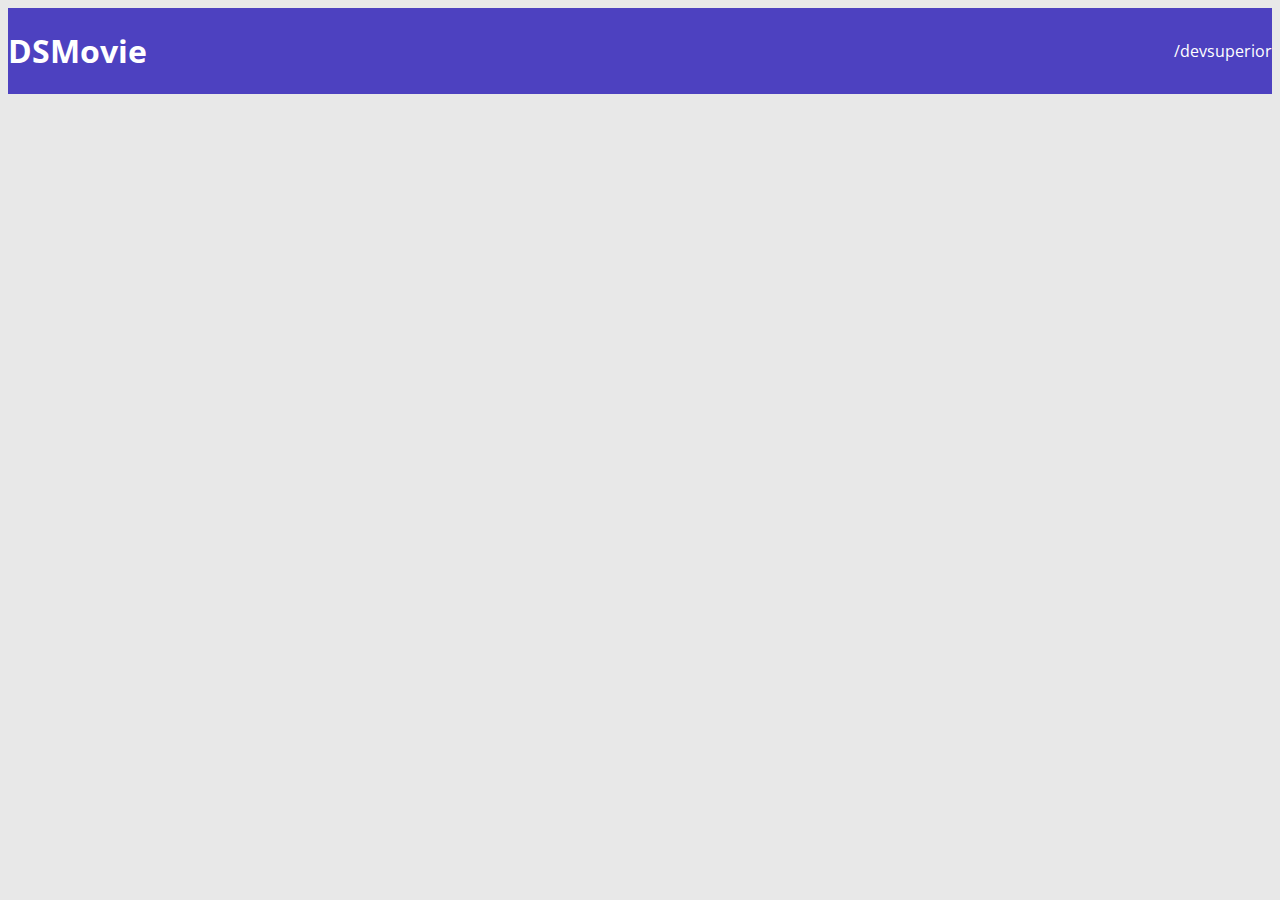
==== index.html @ db872bc8 "Barra superior parte 1" ====
<!DOCTYPE html>
<html lang="pt-br">
<head>
    <meta charset="UTF-8">
    <title>DSMovie</title>

    <link href="https://cdn.jsdelivr.net/npm/bootstrap@5.1.3/dist/css/bootstrap.min.css" rel="stylesheet" integrity="sha384-1BmE4kWBq78iYhFldvKuhfTAU6auU8tT94WrHftjDbrCEXSU1oBoqyl2QvZ6jIW3" crossorigin="anonymous">

    <link rel="stylesheet" href="css/styles.css">
</head>
<body>
    <header>
        <nav class="container">
            <h1>DSMovie</h1>
            <a href="https://github.com/Neg0023">/devsuperior</a>
        </nav>
    </header>
</body>
</html>
---- css/styles.css ----
@import url('https://fonts.googleapis.com/css2?family=Open+Sans:wght@400;700&display=swap');

* {
    box-sizing: border-box;
    font-family: 'Open Sans', sans-serif;
}

html, body{
    background: #E8E8E8;

}
header {
    background: #4D41C0;
    color: #FFFF;
    
}
nav{
    display: flex;
    align-items: center;
    justify-content: space-between;
}

a, a:hover {
    text-decoration: none;
    color: unset;
}
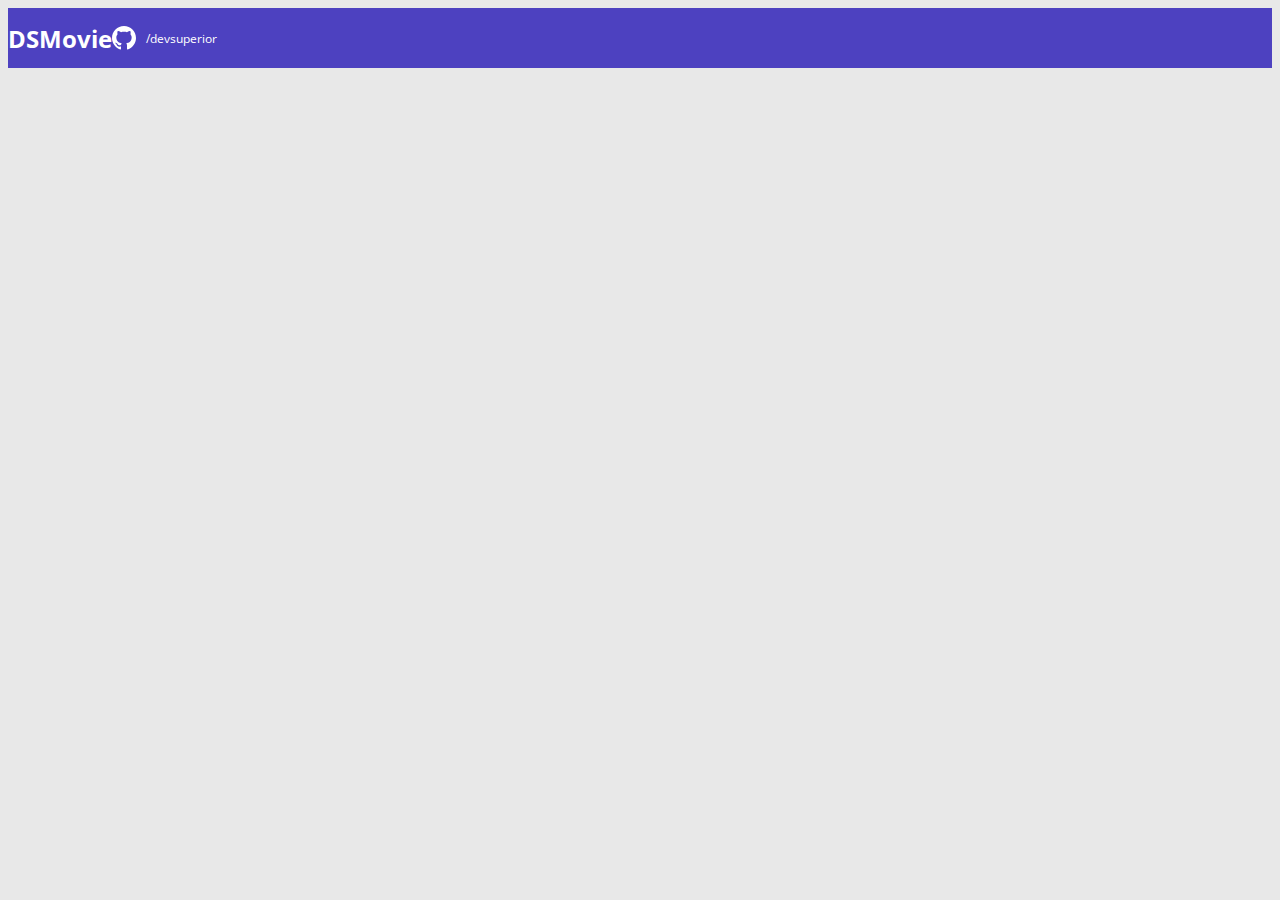
==== commit e3df198e: "Barra Superior parte 2" ====
--- a/index.html
+++ b/index.html
@@ -12,7 +12,10 @@
     <header>
         <nav class="container">
             <h1>DSMovie</h1>
-            <a href="https://github.com/Neg0023">/devsuperior</a>
+            <div class="dsmovie-contact-container">
+                <img src="img/Vector.svg" alt="Github">
+                <a href="https://github.com/Neg0023">/devsuperior</a>
+            </div>
         </nav>
     </header>
 </body>
--- a/css/styles.css
+++ b/css/styles.css
@@ -1,26 +1,58 @@
 @import url('https://fonts.googleapis.com/css2?family=Open+Sans:wght@400;700&display=swap');
+
+:root{
+    --bg-gray: #E8E8E8;
+    --color-primary: #4d41c0;
+    --white: #fff;
+}
 
 * {
     box-sizing: border-box;
     font-family: 'Open Sans', sans-serif;
 }
 
+h1, h2, h3, h4, h5, h6{
+    margin: 0;
+}
+
 html, body{
-    background: #E8E8E8;
+    background: var(--bg-gray);
 
 }
 header {
-    background: #4D41C0;
-    color: #FFFF;
-    
+    background: var(--color-primary);
+    color: var(--white);
+    height: 60px;
+    display: flex;
+    text-align: center;
 }
+
 nav{
     display: flex;
     align-items: center;
     justify-content: space-between;
 }
 
+nav h1{
+    font-size: 24px;
+    font-weight: 700;
+}
+
+nav a{
+    font-size: 12px;
+    font-weight: 400;
+}
+
 a, a:hover {
     text-decoration: none;
     color: unset;
+}
+
+.dsmovie-contact-container{
+    display: flex;
+    align-items: center;
+}
+
+.dsmovie-contact-container img{
+    margin-right: 10px;
 }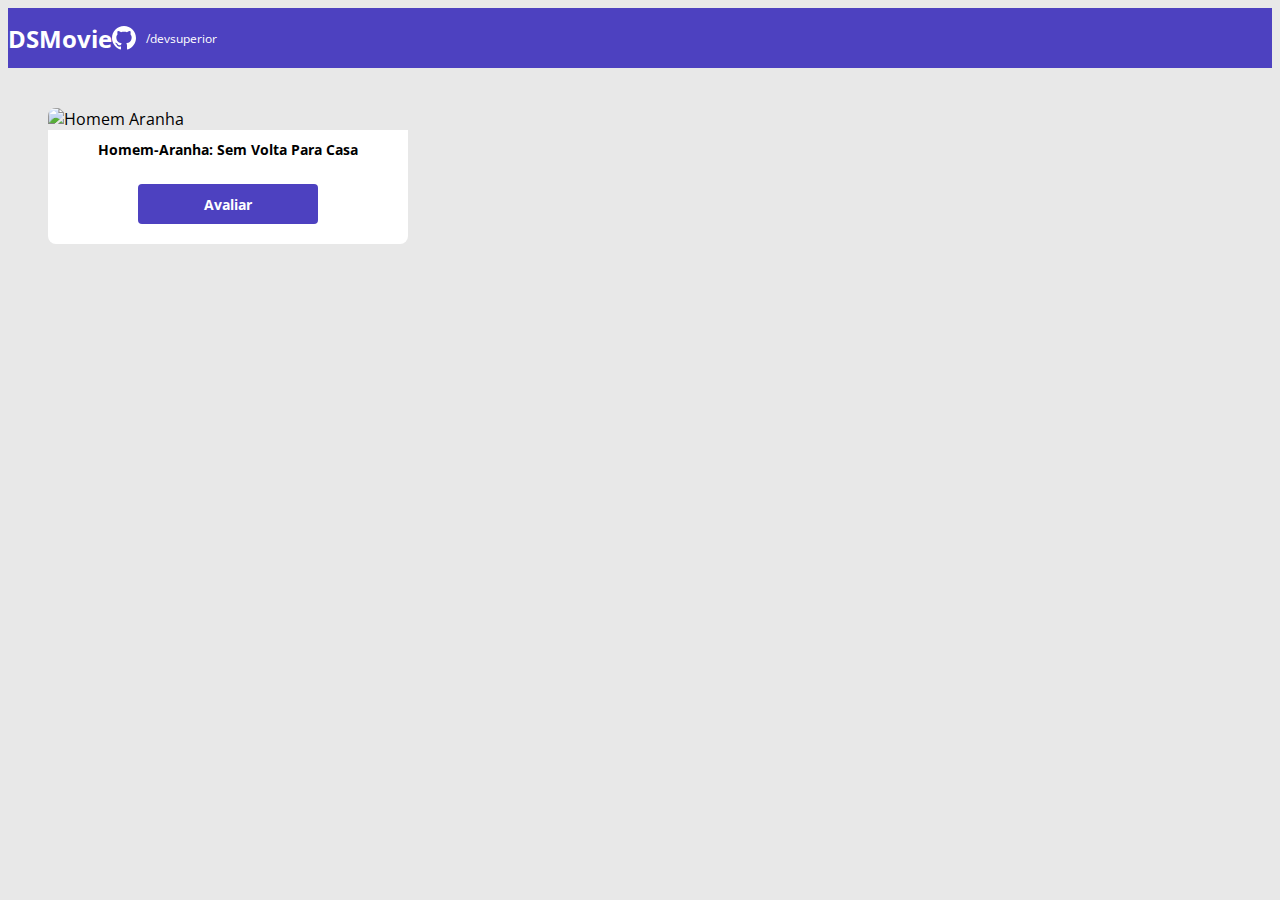
==== commit b3135406: "Card de filme" ====
--- a/index.html
+++ b/index.html
@@ -18,5 +18,17 @@
             </div>
         </nav>
     </header>
+
+    <main>
+        <section id="dsmovie-card-list" class="container">
+            <div class="dsmovie-card">
+                <img src="https://www.themoviedb.org/t/p/w220_and_h330_face/fVzXp3NwovUlLe7fvoRynCmBPNc.jpg" alt="Homem Aranha">
+                <div class="dsmovie-card-description">
+                    <h3>Homem-Aranha: Sem Volta Para Casa</h3>
+                    <a class="dsmovie-btn" href="form.html">Avaliar</a>
+                </div>
+            </div>
+        </section>
+    </main>
 </body>
 </html>--- a/css/styles.css
+++ b/css/styles.css
@@ -2,6 +2,7 @@
 
 :root{
     --bg-gray: #E8E8E8;
+    --text-gray: #4a4a4a;
     --color-primary: #4d41c0;
     --white: #fff;
 }
@@ -55,4 +56,45 @@
 
 .dsmovie-contact-container img{
     margin-right: 10px;
+}
+
+#dsmovie-card-list{
+    padding: 40px;
+}
+
+.dsmovie-card{
+    width: 360px;
+}
+
+.dsmovie-card img{
+    width: 100%;
+    border-radius: 8px 8px 0 0;
+}
+
+.dsmovie-card-description{
+    display: flex;
+    flex-direction: column;
+    align-items: center;
+    padding: 10px 0px 20px 0px;
+    background-color: var(--white);
+    border-radius: 0 0 8px 8px;
+}
+
+.dsmovie-card-description h3{
+    font-size: 14px;
+    font-weight: 700;
+    margin-bottom: 25px;
+}
+
+.dsmovie-btn, .dsmovie-btn:hover{
+    width: 180px;
+    height: 40px;
+    background-color: var(--color-primary);
+    color: var(--white);
+    font-size: 14px;
+    font-weight: 700;
+    display: flex;
+    align-items: center;
+    justify-content: center;
+    border-radius: 4px;
 }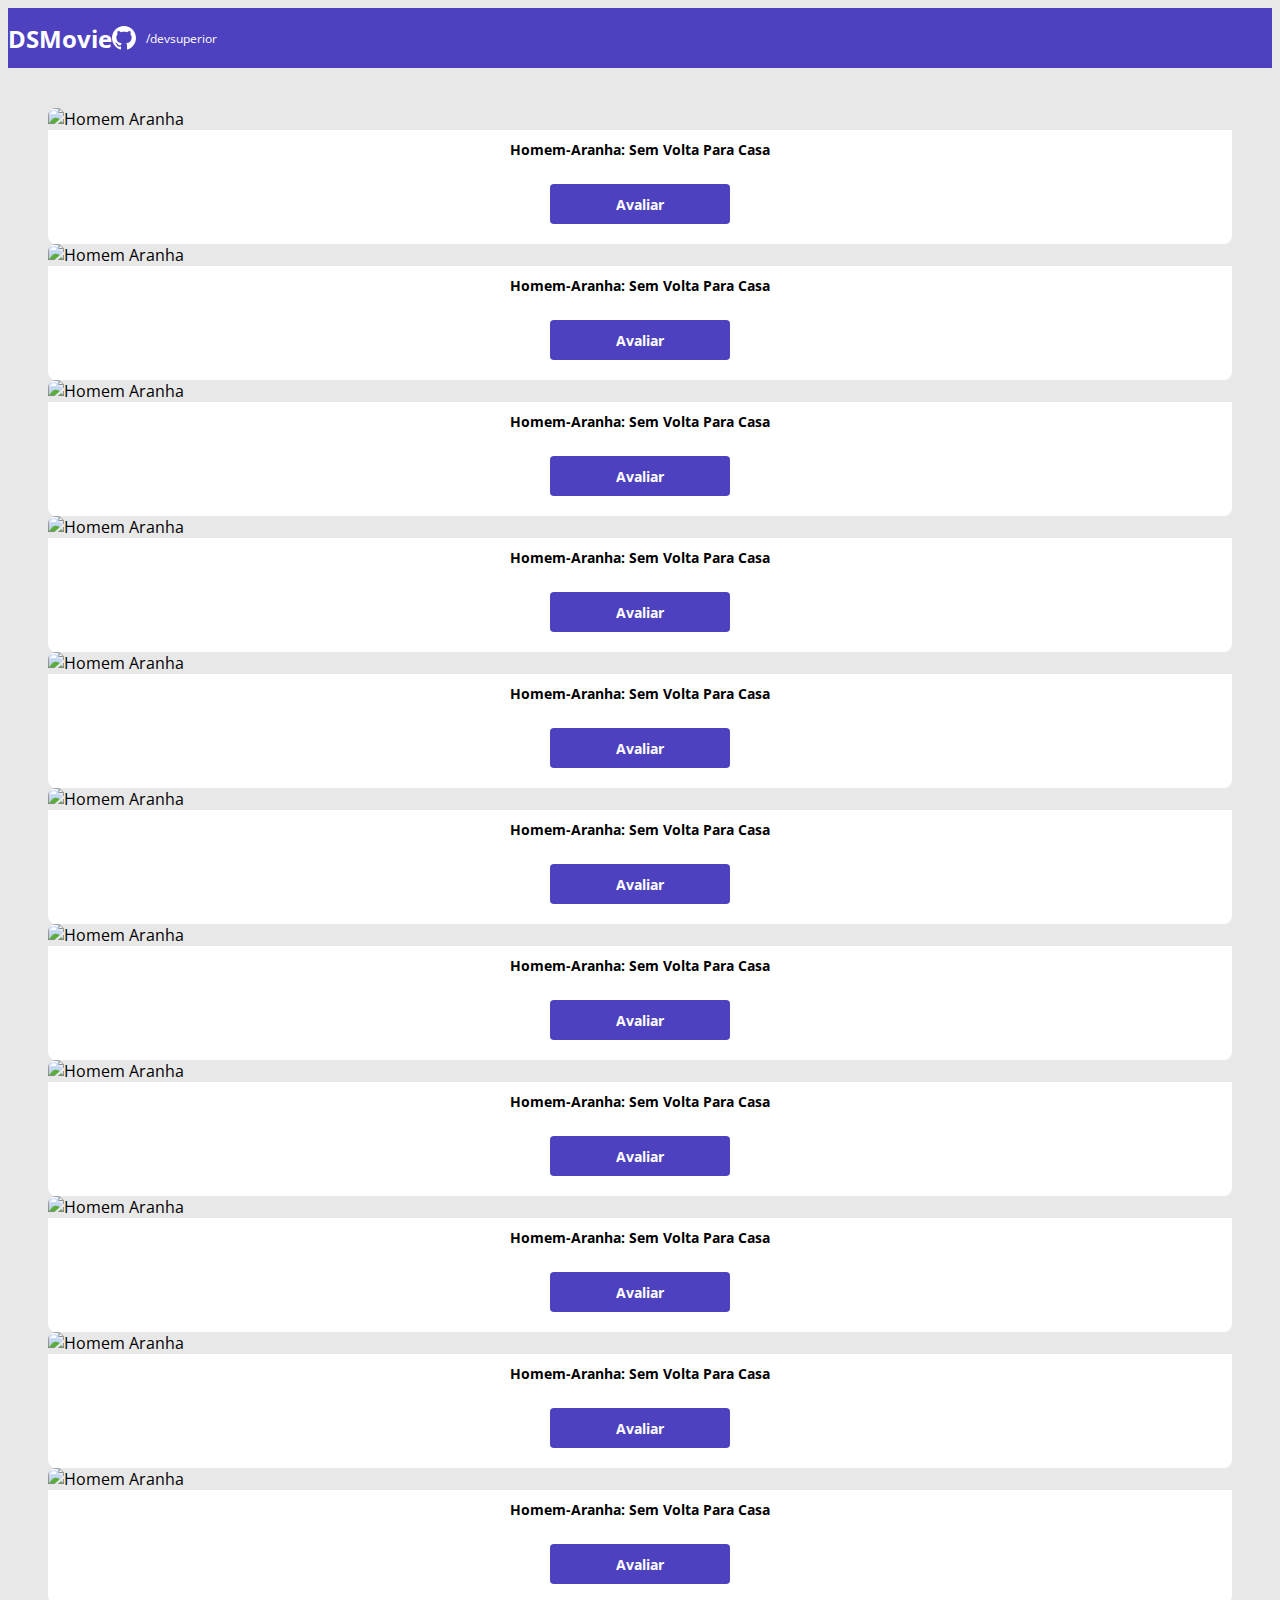
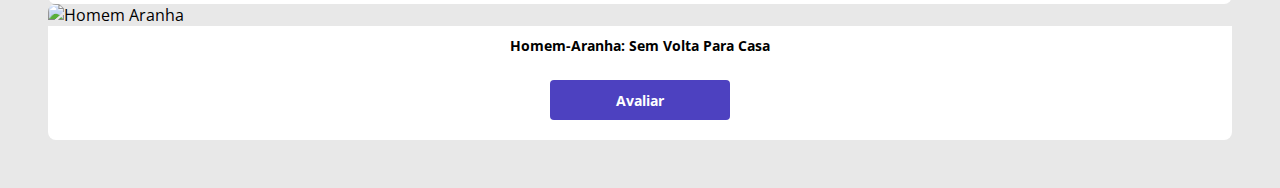
==== commit 80ff61e1: "Listagem de cards" ====
--- a/index.html
+++ b/index.html
@@ -21,13 +21,155 @@
 
     <main>
         <section id="dsmovie-card-list" class="container">
-            <div class="dsmovie-card">
-                <img src="https://www.themoviedb.org/t/p/w220_and_h330_face/fVzXp3NwovUlLe7fvoRynCmBPNc.jpg" alt="Homem Aranha">
-                <div class="dsmovie-card-description">
-                    <h3>Homem-Aranha: Sem Volta Para Casa</h3>
-                    <a class="dsmovie-btn" href="form.html">Avaliar</a>
+
+            <div class="row">
+
+                <div class="col-sm-6 col-lg-4 col-xl-3 mb-3">
+                    
+                    <div class="dsmovie-card">
+                        <img src="https://www.themoviedb.org/t/p/w220_and_h330_face/fVzXp3NwovUlLe7fvoRynCmBPNc.jpg" alt="Homem Aranha">
+                        <div class="dsmovie-card-description">
+                            <h3>Homem-Aranha: Sem Volta Para Casa</h3>
+                            <a class="dsmovie-btn" href="form.html">Avaliar</a>
+                        </div>
+                    </div>
+
                 </div>
+
+                <div class="col-sm-6 col-lg-4 col-xl-3 mb-3">
+
+                    <div class="dsmovie-card">
+                        <img src="https://www.themoviedb.org/t/p/w220_and_h330_face/fVzXp3NwovUlLe7fvoRynCmBPNc.jpg" alt="Homem Aranha">
+                        <div class="dsmovie-card-description">
+                            <h3>Homem-Aranha: Sem Volta Para Casa</h3>
+                            <a class="dsmovie-btn" href="form.html">Avaliar</a>
+                        </div>
+                    </div>
+
+                </div>
+
+                <div class="col-sm-6 col-lg-4 col-xl-3 mb-3">
+
+                    <div class="dsmovie-card">
+                        <img src="https://www.themoviedb.org/t/p/w220_and_h330_face/fVzXp3NwovUlLe7fvoRynCmBPNc.jpg" alt="Homem Aranha">
+                        <div class="dsmovie-card-description">
+                            <h3>Homem-Aranha: Sem Volta Para Casa</h3>
+                            <a class="dsmovie-btn" href="form.html">Avaliar</a>
+                        </div>
+                    </div>
+
+                </div>
+
+                <div class="col-sm-6 col-lg-4 col-xl-3 mb-3">
+
+                    <div class="dsmovie-card">
+                        <img src="https://www.themoviedb.org/t/p/w220_and_h330_face/fVzXp3NwovUlLe7fvoRynCmBPNc.jpg" alt="Homem Aranha">
+                        <div class="dsmovie-card-description">
+                            <h3>Homem-Aranha: Sem Volta Para Casa</h3>
+                            <a class="dsmovie-btn" href="form.html">Avaliar</a>
+                        </div>
+                    </div>
+
+                </div>
+
+                <div class="col-sm-6 col-lg-4 col-xl-3 mb-3">
+                    
+                    <div class="dsmovie-card">
+                        <img src="https://www.themoviedb.org/t/p/w220_and_h330_face/fVzXp3NwovUlLe7fvoRynCmBPNc.jpg" alt="Homem Aranha">
+                        <div class="dsmovie-card-description">
+                            <h3>Homem-Aranha: Sem Volta Para Casa</h3>
+                            <a class="dsmovie-btn" href="form.html">Avaliar</a>
+                        </div>
+                    </div>
+
+                </div>
+
+                <div class="col-sm-6 col-lg-4 col-xl-3 mb-3">
+                    
+                    <div class="dsmovie-card">
+                        <img src="https://www.themoviedb.org/t/p/w220_and_h330_face/fVzXp3NwovUlLe7fvoRynCmBPNc.jpg" alt="Homem Aranha">
+                        <div class="dsmovie-card-description">
+                            <h3>Homem-Aranha: Sem Volta Para Casa</h3>
+                            <a class="dsmovie-btn" href="form.html">Avaliar</a>
+                        </div>
+                    </div>
+                    
+                </div>
+
+                <div class="col-sm-6 col-lg-4 col-xl-3 mb-3">
+                    
+                    <div class="dsmovie-card">
+                        <img src="https://www.themoviedb.org/t/p/w220_and_h330_face/fVzXp3NwovUlLe7fvoRynCmBPNc.jpg" alt="Homem Aranha">
+                        <div class="dsmovie-card-description">
+                            <h3>Homem-Aranha: Sem Volta Para Casa</h3>
+                            <a class="dsmovie-btn" href="form.html">Avaliar</a>
+                        </div>
+                    </div>
+                    
+                </div>
+
+                <div class="col-sm-6 col-lg-4 col-xl-3 mb-3">
+                    
+                    <div class="dsmovie-card">
+                        <img src="https://www.themoviedb.org/t/p/w220_and_h330_face/fVzXp3NwovUlLe7fvoRynCmBPNc.jpg" alt="Homem Aranha">
+                        <div class="dsmovie-card-description">
+                            <h3>Homem-Aranha: Sem Volta Para Casa</h3>
+                            <a class="dsmovie-btn" href="form.html">Avaliar</a>
+                        </div>
+                    </div>
+                    
+                </div>
+
+                <div class="col-sm-6 col-lg-4 col-xl-3 mb-3">
+                    
+                    <div class="dsmovie-card">
+                        <img src="https://www.themoviedb.org/t/p/w220_and_h330_face/fVzXp3NwovUlLe7fvoRynCmBPNc.jpg" alt="Homem Aranha">
+                        <div class="dsmovie-card-description">
+                            <h3>Homem-Aranha: Sem Volta Para Casa</h3>
+                            <a class="dsmovie-btn" href="form.html">Avaliar</a>
+                        </div>
+                    </div>
+                    
+                </div>
+
+                <div class="col-sm-6 col-lg-4 col-xl-3 mb-3">
+                    
+                    <div class="dsmovie-card">
+                        <img src="https://www.themoviedb.org/t/p/w220_and_h330_face/fVzXp3NwovUlLe7fvoRynCmBPNc.jpg" alt="Homem Aranha">
+                        <div class="dsmovie-card-description">
+                            <h3>Homem-Aranha: Sem Volta Para Casa</h3>
+                            <a class="dsmovie-btn" href="form.html">Avaliar</a>
+                        </div>
+                    </div>
+                    
+                </div>
+
+                <div class="col-sm-6 col-lg-4 col-xl-3 mb-3">
+                    
+                    <div class="dsmovie-card">
+                        <img src="https://www.themoviedb.org/t/p/w220_and_h330_face/fVzXp3NwovUlLe7fvoRynCmBPNc.jpg" alt="Homem Aranha">
+                        <div class="dsmovie-card-description">
+                            <h3>Homem-Aranha: Sem Volta Para Casa</h3>
+                            <a class="dsmovie-btn" href="form.html">Avaliar</a>
+                        </div>
+                    </div>
+                    
+                </div>
+
+                <div class="col-sm-6 col-lg-4 col-xl-3 mb-3">
+                    
+                    <div class="dsmovie-card">
+                        <img src="https://www.themoviedb.org/t/p/w220_and_h330_face/fVzXp3NwovUlLe7fvoRynCmBPNc.jpg" alt="Homem Aranha">
+                        <div class="dsmovie-card-description">
+                            <h3>Homem-Aranha: Sem Volta Para Casa</h3>
+                            <a class="dsmovie-btn" href="form.html">Avaliar</a>
+                        </div>
+                    </div>
+                    
+                </div>
+
             </div>
+
         </section>
     </main>
 </body>
--- a/css/styles.css
+++ b/css/styles.css
@@ -63,7 +63,7 @@
 }
 
 .dsmovie-card{
-    width: 360px;
+    width: 100%;
 }
 
 .dsmovie-card img{
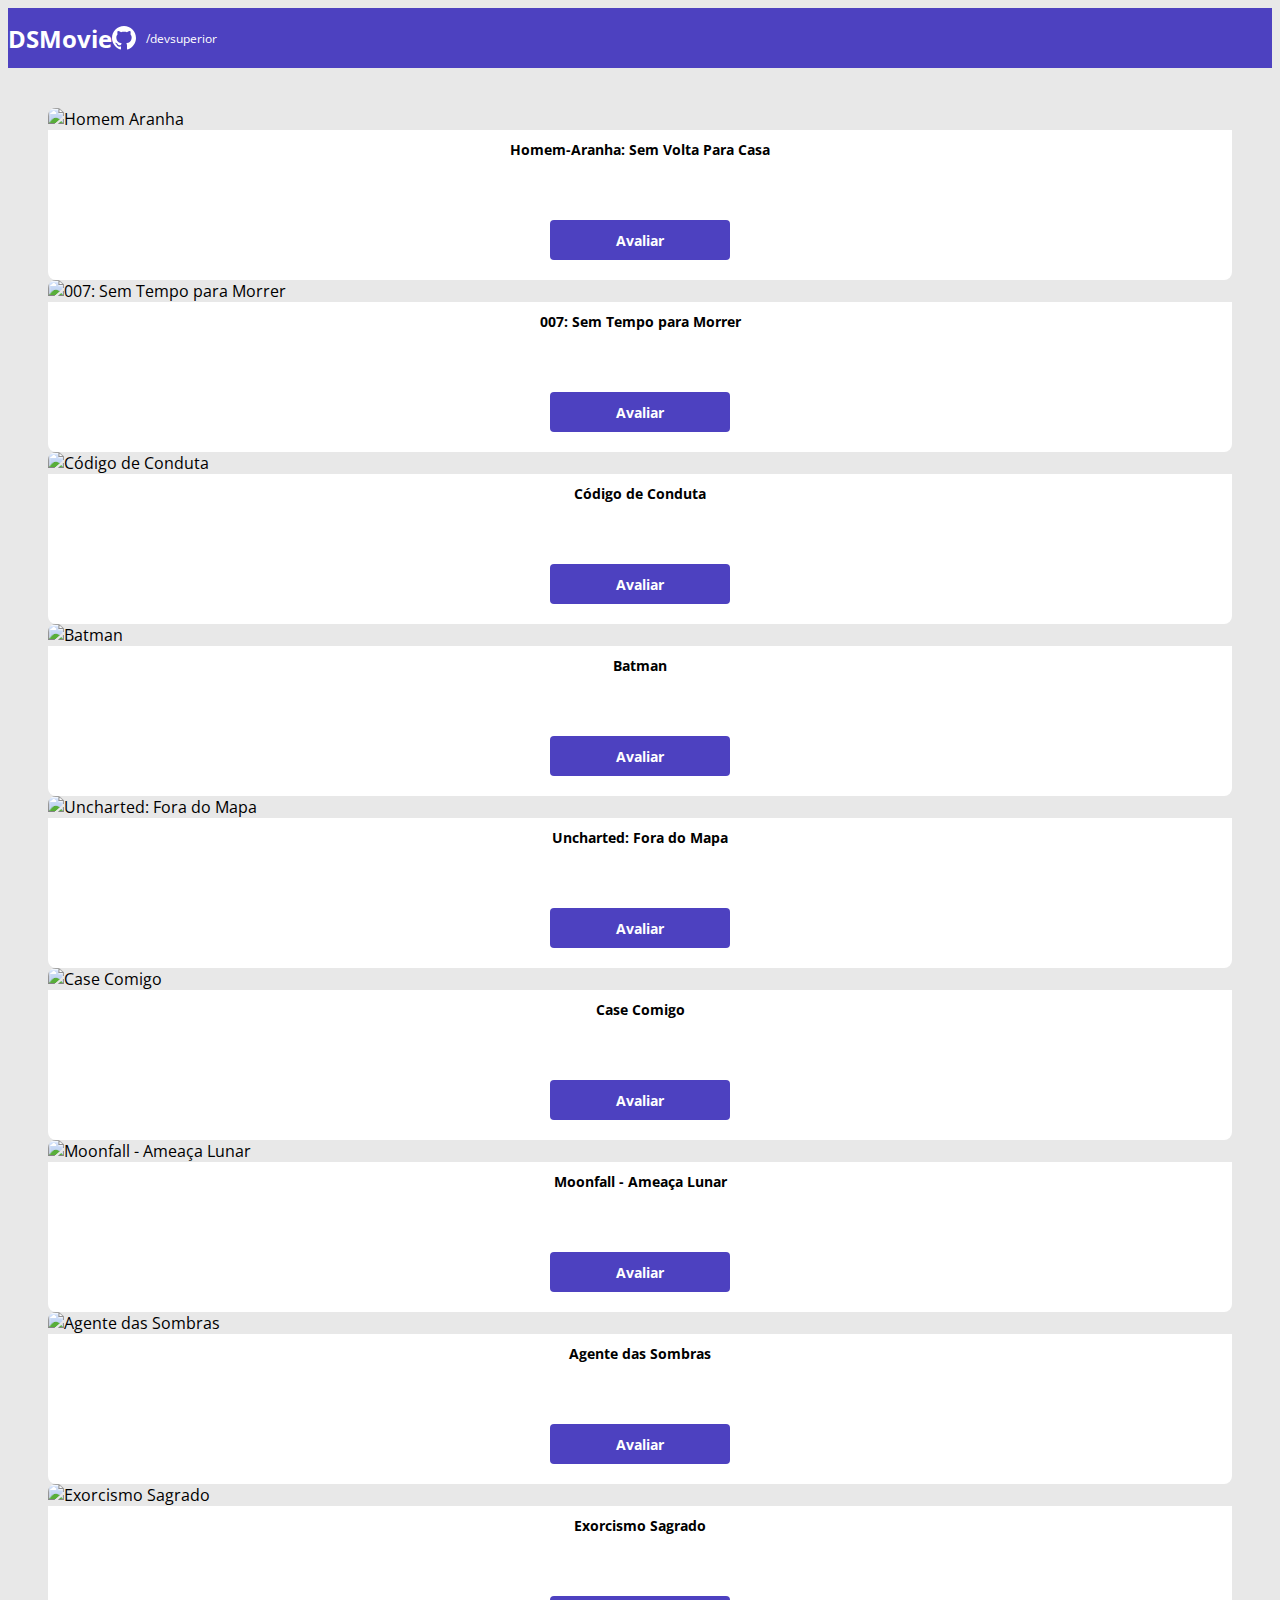
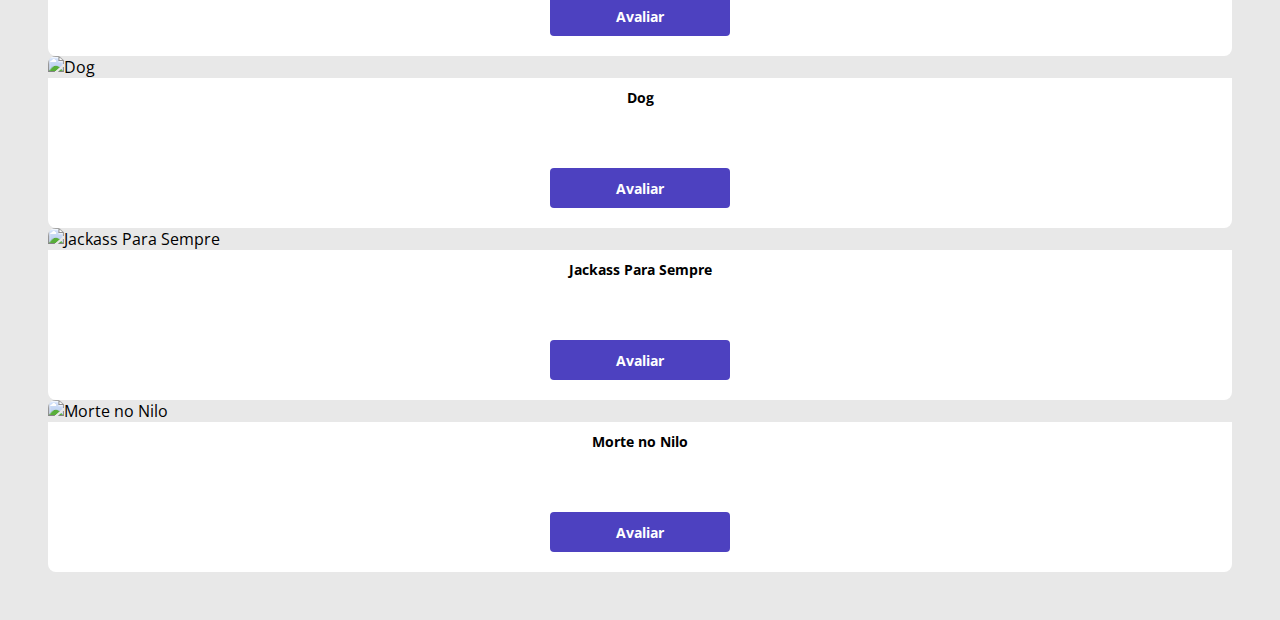
==== commit 01377162: "Filmes diferentes adicionados" ====
--- a/index.html
+++ b/index.html
@@ -39,9 +39,9 @@
                 <div class="col-sm-6 col-lg-4 col-xl-3 mb-3">
 
                     <div class="dsmovie-card">
-                        <img src="https://www.themoviedb.org/t/p/w220_and_h330_face/fVzXp3NwovUlLe7fvoRynCmBPNc.jpg" alt="Homem Aranha">
+                        <img src="https://www.themoviedb.org/t/p/w220_and_h330_face/luE0KG1rWfUptbgNtlNtL5sihyd.jpg" alt="007: Sem Tempo para Morrer">
                         <div class="dsmovie-card-description">
-                            <h3>Homem-Aranha: Sem Volta Para Casa</h3>
+                            <h3>007: Sem Tempo para Morrer</h3>
                             <a class="dsmovie-btn" href="form.html">Avaliar</a>
                         </div>
                     </div>
@@ -51,9 +51,9 @@
                 <div class="col-sm-6 col-lg-4 col-xl-3 mb-3">
 
                     <div class="dsmovie-card">
-                        <img src="https://www.themoviedb.org/t/p/w220_and_h330_face/fVzXp3NwovUlLe7fvoRynCmBPNc.jpg" alt="Homem Aranha">
+                        <img src="https://www.themoviedb.org/t/p/w220_and_h330_face/dpd9aUIUT0tUDIard91nTWLLETV.jpg" alt="Código de Conduta">
                         <div class="dsmovie-card-description">
-                            <h3>Homem-Aranha: Sem Volta Para Casa</h3>
+                            <h3>Código de Conduta</h3>
                             <a class="dsmovie-btn" href="form.html">Avaliar</a>
                         </div>
                     </div>
@@ -63,9 +63,9 @@
                 <div class="col-sm-6 col-lg-4 col-xl-3 mb-3">
 
                     <div class="dsmovie-card">
-                        <img src="https://www.themoviedb.org/t/p/w220_and_h330_face/fVzXp3NwovUlLe7fvoRynCmBPNc.jpg" alt="Homem Aranha">
+                        <img src="https://www.themoviedb.org/t/p/w220_and_h330_face/cKNxg77ll8caX3LulREep4C24Vx.jpg" alt="Batman">
                         <div class="dsmovie-card-description">
-                            <h3>Homem-Aranha: Sem Volta Para Casa</h3>
+                            <h3>Batman</h3>
                             <a class="dsmovie-btn" href="form.html">Avaliar</a>
                         </div>
                     </div>
@@ -75,9 +75,9 @@
                 <div class="col-sm-6 col-lg-4 col-xl-3 mb-3">
                     
                     <div class="dsmovie-card">
-                        <img src="https://www.themoviedb.org/t/p/w220_and_h330_face/fVzXp3NwovUlLe7fvoRynCmBPNc.jpg" alt="Homem Aranha">
+                        <img src="https://www.themoviedb.org/t/p/w220_and_h330_face/tBrbDkZSiWbCEOpIV8GaDcPFDet.jpg" alt="Uncharted: Fora do Mapa">
                         <div class="dsmovie-card-description">
-                            <h3>Homem-Aranha: Sem Volta Para Casa</h3>
+                            <h3>Uncharted: Fora do Mapa</h3>
                             <a class="dsmovie-btn" href="form.html">Avaliar</a>
                         </div>
                     </div>
@@ -87,9 +87,9 @@
                 <div class="col-sm-6 col-lg-4 col-xl-3 mb-3">
                     
                     <div class="dsmovie-card">
-                        <img src="https://www.themoviedb.org/t/p/w220_and_h330_face/fVzXp3NwovUlLe7fvoRynCmBPNc.jpg" alt="Homem Aranha">
+                        <img src="https://www.themoviedb.org/t/p/w220_and_h330_face/485kbd11o4MuxYCkUrMn71aZegd.jpg" alt="Case Comigo">
                         <div class="dsmovie-card-description">
-                            <h3>Homem-Aranha: Sem Volta Para Casa</h3>
+                            <h3>Case Comigo</h3>
                             <a class="dsmovie-btn" href="form.html">Avaliar</a>
                         </div>
                     </div>
@@ -99,9 +99,9 @@
                 <div class="col-sm-6 col-lg-4 col-xl-3 mb-3">
                     
                     <div class="dsmovie-card">
-                        <img src="https://www.themoviedb.org/t/p/w220_and_h330_face/fVzXp3NwovUlLe7fvoRynCmBPNc.jpg" alt="Homem Aranha">
+                        <img src="https://www.themoviedb.org/t/p/w220_and_h330_face/odVv1sqVs0KxBXiA8bhIBlPgalx.jpg" alt="Moonfall - Ameaça Lunar">
                         <div class="dsmovie-card-description">
-                            <h3>Homem-Aranha: Sem Volta Para Casa</h3>
+                            <h3>Moonfall - Ameaça Lunar</h3>
                             <a class="dsmovie-btn" href="form.html">Avaliar</a>
                         </div>
                     </div>
@@ -111,9 +111,9 @@
                 <div class="col-sm-6 col-lg-4 col-xl-3 mb-3">
                     
                     <div class="dsmovie-card">
-                        <img src="https://www.themoviedb.org/t/p/w220_and_h330_face/fVzXp3NwovUlLe7fvoRynCmBPNc.jpg" alt="Homem Aranha">
+                        <img src="https://www.themoviedb.org/t/p/w220_and_h330_face/qgW5iIe6QUn170omG6tdGS4BB9U.jpg" alt="Agente das Sombras">
                         <div class="dsmovie-card-description">
-                            <h3>Homem-Aranha: Sem Volta Para Casa</h3>
+                            <h3>Agente das Sombras</h3>
                             <a class="dsmovie-btn" href="form.html">Avaliar</a>
                         </div>
                     </div>
@@ -123,9 +123,9 @@
                 <div class="col-sm-6 col-lg-4 col-xl-3 mb-3">
                     
                     <div class="dsmovie-card">
-                        <img src="https://www.themoviedb.org/t/p/w220_and_h330_face/fVzXp3NwovUlLe7fvoRynCmBPNc.jpg" alt="Homem Aranha">
+                        <img src="https://www.themoviedb.org/t/p/w220_and_h330_face/pcqo9D8Bdppt6t9fBliJYPROZkv.jpg" alt="Exorcismo Sagrado">
                         <div class="dsmovie-card-description">
-                            <h3>Homem-Aranha: Sem Volta Para Casa</h3>
+                            <h3>Exorcismo Sagrado</h3>
                             <a class="dsmovie-btn" href="form.html">Avaliar</a>
                         </div>
                     </div>
@@ -135,9 +135,9 @@
                 <div class="col-sm-6 col-lg-4 col-xl-3 mb-3">
                     
                     <div class="dsmovie-card">
-                        <img src="https://www.themoviedb.org/t/p/w220_and_h330_face/fVzXp3NwovUlLe7fvoRynCmBPNc.jpg" alt="Homem Aranha">
+                        <img src="https://www.themoviedb.org/t/p/w220_and_h330_face/pb8rHkAyojBYtMe5fnSvFMCPc3D.jpg" alt="Dog">
                         <div class="dsmovie-card-description">
-                            <h3>Homem-Aranha: Sem Volta Para Casa</h3>
+                            <h3>Dog</h3>
                             <a class="dsmovie-btn" href="form.html">Avaliar</a>
                         </div>
                     </div>
@@ -147,9 +147,9 @@
                 <div class="col-sm-6 col-lg-4 col-xl-3 mb-3">
                     
                     <div class="dsmovie-card">
-                        <img src="https://www.themoviedb.org/t/p/w220_and_h330_face/fVzXp3NwovUlLe7fvoRynCmBPNc.jpg" alt="Homem Aranha">
+                        <img src="https://www.themoviedb.org/t/p/w220_and_h330_face/jwV1krDCqQzZbjzOU4Ab9gRVSr9.jpg" alt="Jackass Para Sempre">
                         <div class="dsmovie-card-description">
-                            <h3>Homem-Aranha: Sem Volta Para Casa</h3>
+                            <h3>Jackass Para Sempre</h3>
                             <a class="dsmovie-btn" href="form.html">Avaliar</a>
                         </div>
                     </div>
@@ -159,9 +159,9 @@
                 <div class="col-sm-6 col-lg-4 col-xl-3 mb-3">
                     
                     <div class="dsmovie-card">
-                        <img src="https://www.themoviedb.org/t/p/w220_and_h330_face/fVzXp3NwovUlLe7fvoRynCmBPNc.jpg" alt="Homem Aranha">
+                        <img src="https://www.themoviedb.org/t/p/w220_and_h330_face/AtiMBd5QaQEPShOYAfqkrWi4pR5.jpg" alt="Morte no Nilo">
                         <div class="dsmovie-card-description">
-                            <h3>Homem-Aranha: Sem Volta Para Casa</h3>
+                            <h3>Morte no Nilo</h3>
                             <a class="dsmovie-btn" href="form.html">Avaliar</a>
                         </div>
                     </div>
--- a/css/styles.css
+++ b/css/styles.css
@@ -77,13 +77,16 @@
     align-items: center;
     padding: 10px 0px 20px 0px;
     background-color: var(--white);
+    justify-content: space-between;
     border-radius: 0 0 8px 8px;
+    min-height: 150px;
 }
 
 .dsmovie-card-description h3{
     font-size: 14px;
     font-weight: 700;
     margin-bottom: 25px;
+    text-align: center;
 }
 
 .dsmovie-btn, .dsmovie-btn:hover{
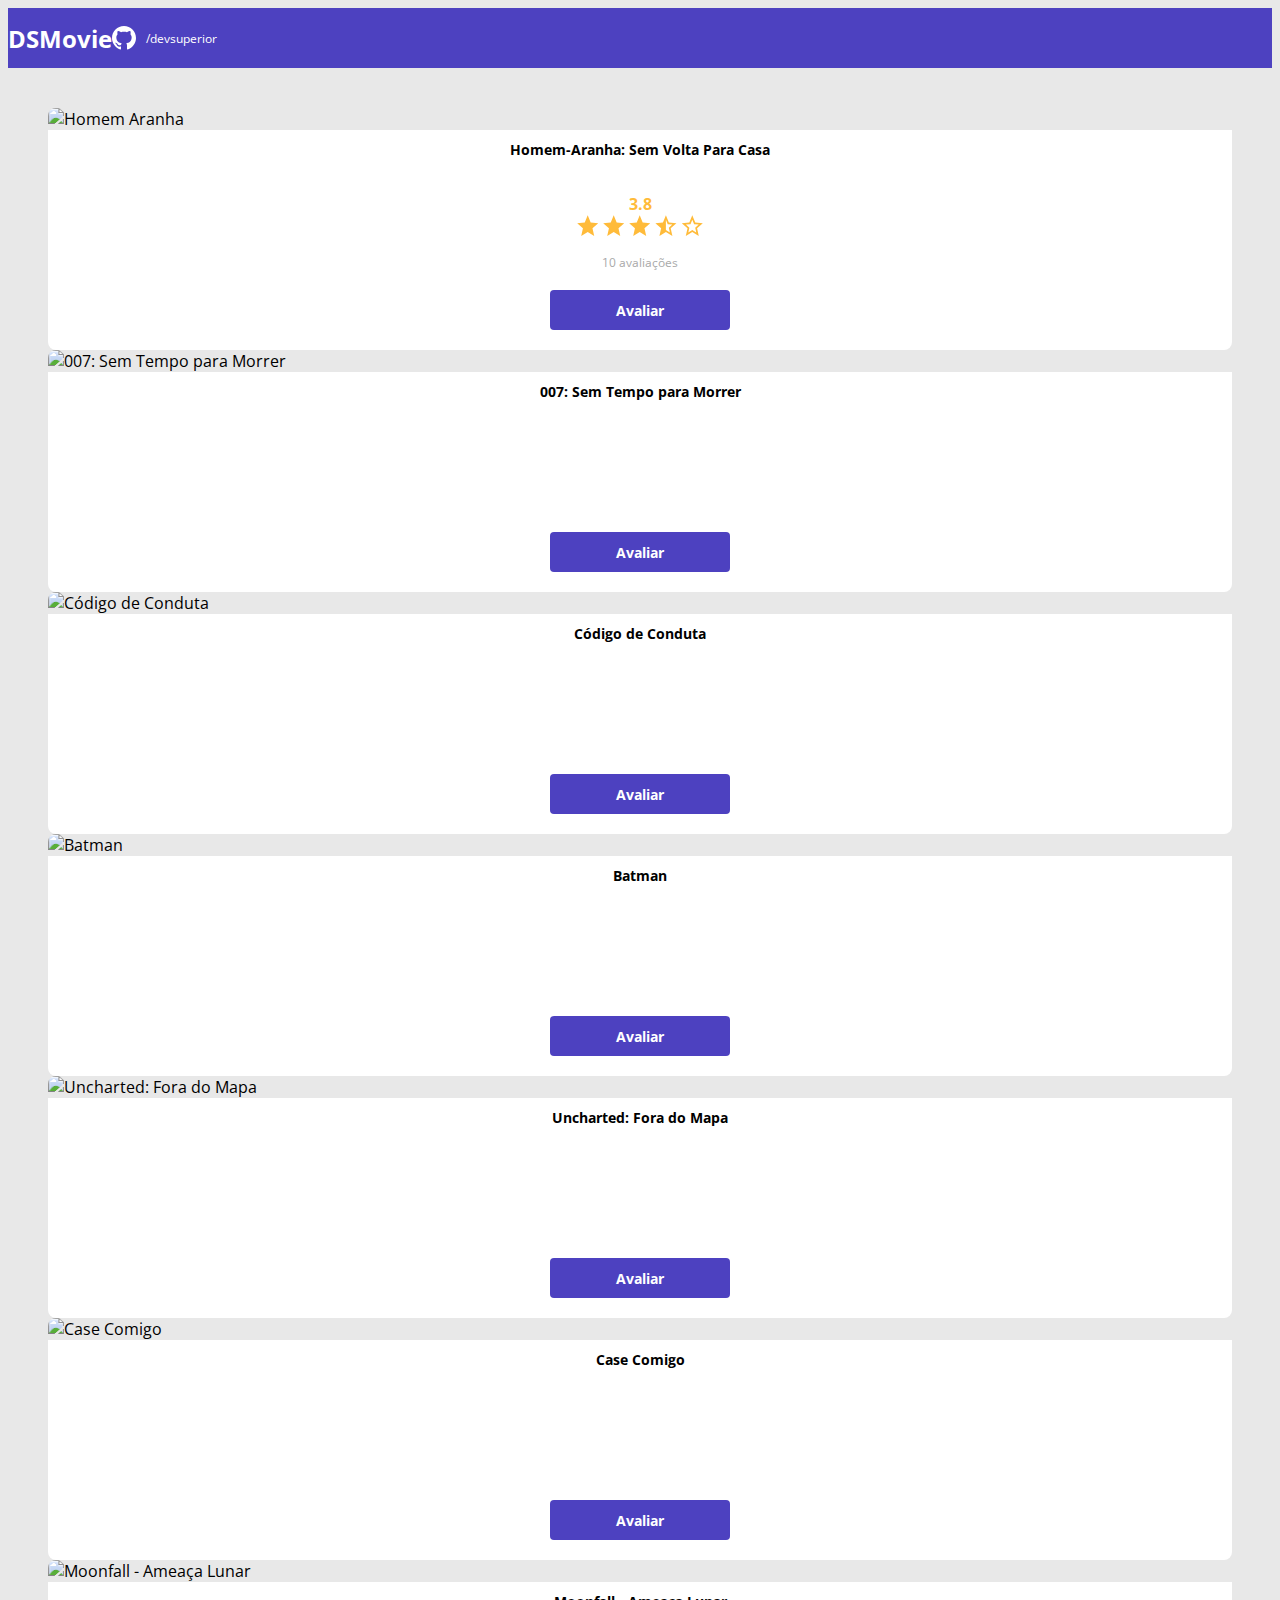
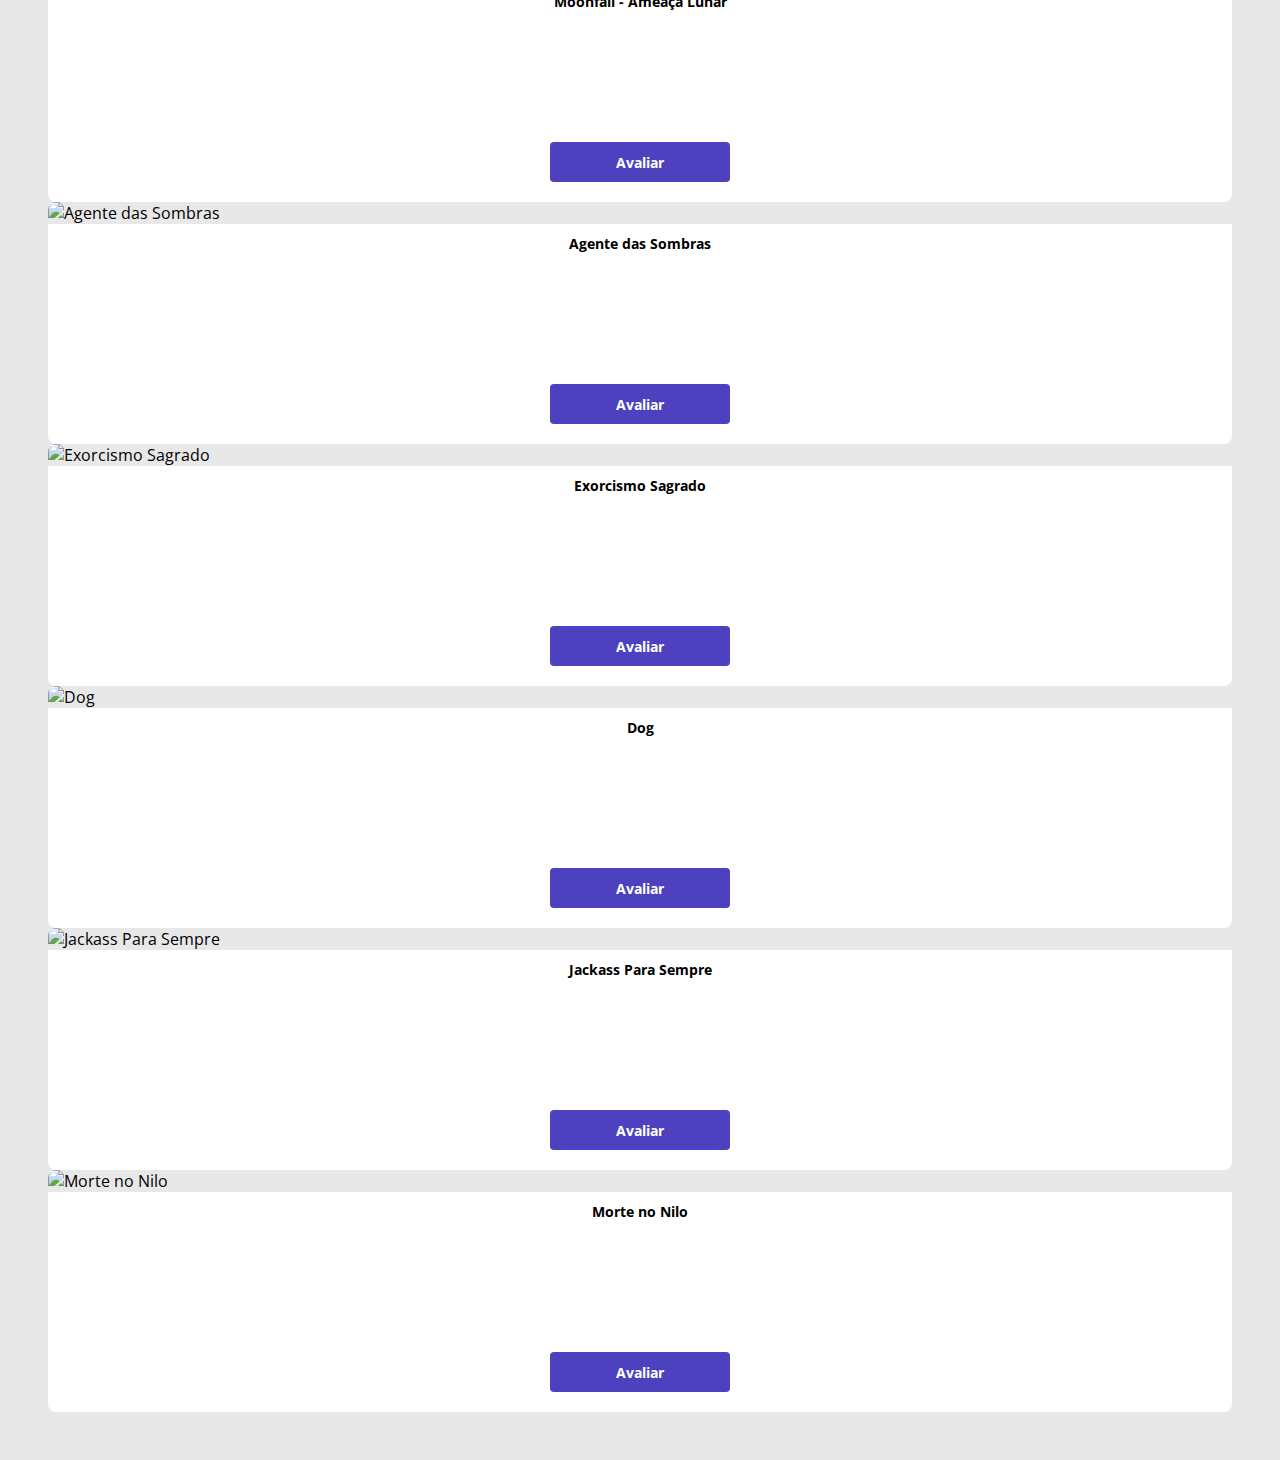
==== commit ed511a5d: "Avaliação com estrela" ====
--- a/index.html
+++ b/index.html
@@ -30,6 +30,17 @@
                         <img src="https://www.themoviedb.org/t/p/w220_and_h330_face/fVzXp3NwovUlLe7fvoRynCmBPNc.jpg" alt="Homem Aranha">
                         <div class="dsmovie-card-description">
                             <h3>Homem-Aranha: Sem Volta Para Casa</h3>
+                            <div class="dsmovie-card-description-bottom">
+                                <h4>3.8</h4>
+                                <div>
+                                    <img src="img/star-full.svg" alt="star">
+                                    <img src="img/star-full.svg" alt="star">
+                                    <img src="img/star-full.svg" alt="star">
+                                    <img src="img/star-half.svg" alt="star">
+                                    <img src="img/star-empty.svg" alt="star">
+                                </div>
+                                <p>10 avaliações</p>
+                            </div>
                             <a class="dsmovie-btn" href="form.html">Avaliar</a>
                         </div>
                     </div>
--- a/css/styles.css
+++ b/css/styles.css
@@ -5,6 +5,9 @@
     --text-gray: #4a4a4a;
     --color-primary: #4d41c0;
     --white: #fff;
+    --text-light-gray: #AAAAAA;
+    --star-yellow: #FFBB3A;
+
 }
 
 * {
@@ -18,8 +21,8 @@
 
 html, body{
     background: var(--bg-gray);
+}
 
-}
 header {
     background: var(--color-primary);
     color: var(--white);
@@ -79,7 +82,7 @@
     background-color: var(--white);
     justify-content: space-between;
     border-radius: 0 0 8px 8px;
-    min-height: 150px;
+    height: 220px;
 }
 
 .dsmovie-card-description h3{
@@ -87,6 +90,29 @@
     font-weight: 700;
     margin-bottom: 25px;
     text-align: center;
+}
+
+.dsmovie-card-description-bottom{
+    display: flex;
+    flex-direction: column;
+    align-items: center;
+}
+
+.dsmovie-card-description-bottom h4{
+    font-size: 16px;
+    font-weight: 700;
+    color: var(--star-yellow);
+}
+
+.dsmovie-card-description-bottom p{
+    font-size: 12px;
+    font-weight: 400;
+    color: var(--text-light-gray);
+    margin-bottom: 10px;
+}
+
+.dsmovie-card-description-bottom img{
+    width: 22px;
 }
 
 .dsmovie-btn, .dsmovie-btn:hover{
@@ -100,4 +126,46 @@
     align-items: center;
     justify-content: center;
     border-radius: 4px;
+    border: 0;
+}
+
+.dsmovie-form-container{
+    padding: 40px;
+    max-width: 480px;
+}
+
+.dsmovie-form-description{
+    background-color: var(--white);
+    padding: 20px;
+    display: flex;
+    flex-direction: column;
+    align-items: center;
+    border-radius: 0 0 8px 8px;
+}
+
+.dsmovie-form{
+    width: 100%;
+}
+
+.dsmovie-form-description h3{
+    font-size: 13px;
+    font-weight: 700;
+    margin-bottom: 20px;
+}
+
+.dsmovie-form-group{
+    margin-bottom: 20px;
+}
+
+.dsmovie-form-group label{
+    font-size: 12px;
+    color: var(--text-light-gray);
+}
+
+.dsmovie-btn-container{
+    height: 100px;
+    display: flex;
+    flex-direction: column;
+    align-items: center;
+    justify-content: space-between;
 }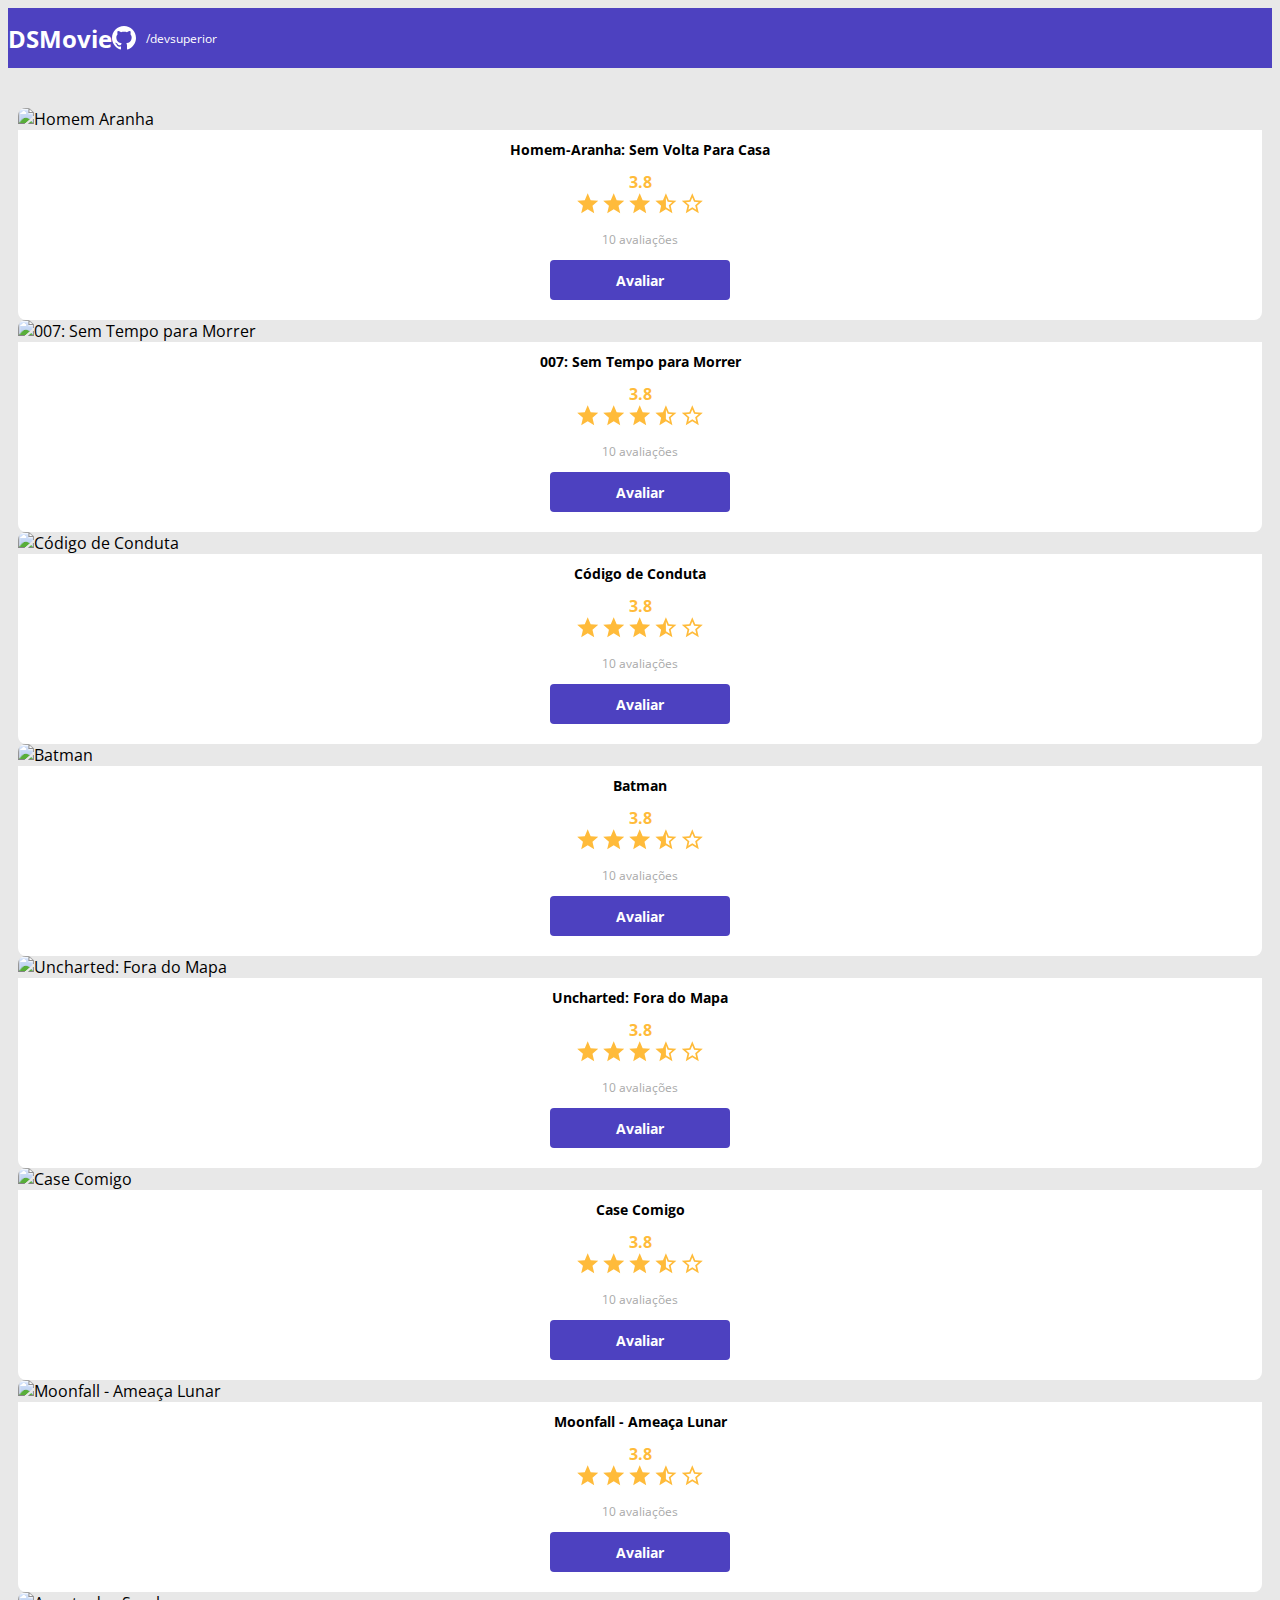
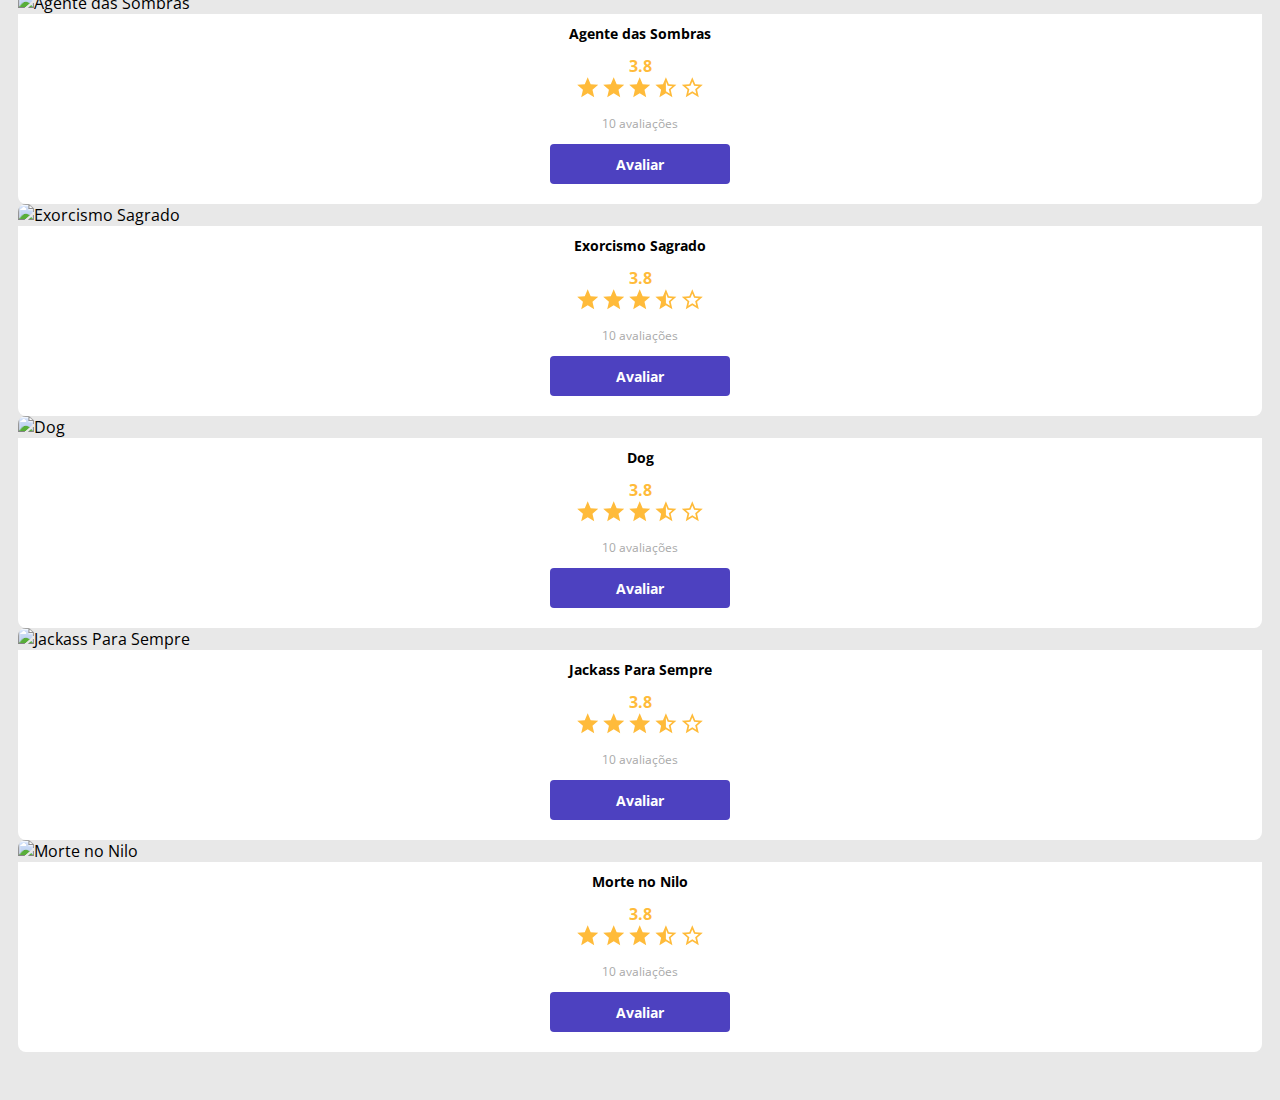
==== commit 9d605035: "Polimento da listagem" ====
--- a/index.html
+++ b/index.html
@@ -53,6 +53,17 @@
                         <img src="https://www.themoviedb.org/t/p/w220_and_h330_face/luE0KG1rWfUptbgNtlNtL5sihyd.jpg" alt="007: Sem Tempo para Morrer">
                         <div class="dsmovie-card-description">
                             <h3>007: Sem Tempo para Morrer</h3>
+                            <div class="dsmovie-card-description-bottom">
+                                <h4>3.8</h4>
+                                <div>
+                                    <img src="img/star-full.svg" alt="star">
+                                    <img src="img/star-full.svg" alt="star">
+                                    <img src="img/star-full.svg" alt="star">
+                                    <img src="img/star-half.svg" alt="star">
+                                    <img src="img/star-empty.svg" alt="star">
+                                </div>
+                                <p>10 avaliações</p>
+                            </div>
                             <a class="dsmovie-btn" href="form.html">Avaliar</a>
                         </div>
                     </div>
@@ -65,6 +76,17 @@
                         <img src="https://www.themoviedb.org/t/p/w220_and_h330_face/dpd9aUIUT0tUDIard91nTWLLETV.jpg" alt="Código de Conduta">
                         <div class="dsmovie-card-description">
                             <h3>Código de Conduta</h3>
+                            <div class="dsmovie-card-description-bottom">
+                                <h4>3.8</h4>
+                                <div>
+                                    <img src="img/star-full.svg" alt="star">
+                                    <img src="img/star-full.svg" alt="star">
+                                    <img src="img/star-full.svg" alt="star">
+                                    <img src="img/star-half.svg" alt="star">
+                                    <img src="img/star-empty.svg" alt="star">
+                                </div>
+                                <p>10 avaliações</p>
+                            </div>
                             <a class="dsmovie-btn" href="form.html">Avaliar</a>
                         </div>
                     </div>
@@ -77,6 +99,17 @@
                         <img src="https://www.themoviedb.org/t/p/w220_and_h330_face/cKNxg77ll8caX3LulREep4C24Vx.jpg" alt="Batman">
                         <div class="dsmovie-card-description">
                             <h3>Batman</h3>
+                            <div class="dsmovie-card-description-bottom">
+                                <h4>3.8</h4>
+                                <div>
+                                    <img src="img/star-full.svg" alt="star">
+                                    <img src="img/star-full.svg" alt="star">
+                                    <img src="img/star-full.svg" alt="star">
+                                    <img src="img/star-half.svg" alt="star">
+                                    <img src="img/star-empty.svg" alt="star">
+                                </div>
+                                <p>10 avaliações</p>
+                            </div>
                             <a class="dsmovie-btn" href="form.html">Avaliar</a>
                         </div>
                     </div>
@@ -89,6 +122,17 @@
                         <img src="https://www.themoviedb.org/t/p/w220_and_h330_face/tBrbDkZSiWbCEOpIV8GaDcPFDet.jpg" alt="Uncharted: Fora do Mapa">
                         <div class="dsmovie-card-description">
                             <h3>Uncharted: Fora do Mapa</h3>
+                            <div class="dsmovie-card-description-bottom">
+                                <h4>3.8</h4>
+                                <div>
+                                    <img src="img/star-full.svg" alt="star">
+                                    <img src="img/star-full.svg" alt="star">
+                                    <img src="img/star-full.svg" alt="star">
+                                    <img src="img/star-half.svg" alt="star">
+                                    <img src="img/star-empty.svg" alt="star">
+                                </div>
+                                <p>10 avaliações</p>
+                            </div>
                             <a class="dsmovie-btn" href="form.html">Avaliar</a>
                         </div>
                     </div>
@@ -101,6 +145,17 @@
                         <img src="https://www.themoviedb.org/t/p/w220_and_h330_face/485kbd11o4MuxYCkUrMn71aZegd.jpg" alt="Case Comigo">
                         <div class="dsmovie-card-description">
                             <h3>Case Comigo</h3>
+                            <div class="dsmovie-card-description-bottom">
+                                <h4>3.8</h4>
+                                <div>
+                                    <img src="img/star-full.svg" alt="star">
+                                    <img src="img/star-full.svg" alt="star">
+                                    <img src="img/star-full.svg" alt="star">
+                                    <img src="img/star-half.svg" alt="star">
+                                    <img src="img/star-empty.svg" alt="star">
+                                </div>
+                                <p>10 avaliações</p>
+                            </div>
                             <a class="dsmovie-btn" href="form.html">Avaliar</a>
                         </div>
                     </div>
@@ -113,6 +168,17 @@
                         <img src="https://www.themoviedb.org/t/p/w220_and_h330_face/odVv1sqVs0KxBXiA8bhIBlPgalx.jpg" alt="Moonfall - Ameaça Lunar">
                         <div class="dsmovie-card-description">
                             <h3>Moonfall - Ameaça Lunar</h3>
+                            <div class="dsmovie-card-description-bottom">
+                                <h4>3.8</h4>
+                                <div>
+                                    <img src="img/star-full.svg" alt="star">
+                                    <img src="img/star-full.svg" alt="star">
+                                    <img src="img/star-full.svg" alt="star">
+                                    <img src="img/star-half.svg" alt="star">
+                                    <img src="img/star-empty.svg" alt="star">
+                                </div>
+                                <p>10 avaliações</p>
+                            </div>
                             <a class="dsmovie-btn" href="form.html">Avaliar</a>
                         </div>
                     </div>
@@ -125,6 +191,17 @@
                         <img src="https://www.themoviedb.org/t/p/w220_and_h330_face/qgW5iIe6QUn170omG6tdGS4BB9U.jpg" alt="Agente das Sombras">
                         <div class="dsmovie-card-description">
                             <h3>Agente das Sombras</h3>
+                            <div class="dsmovie-card-description-bottom">
+                                <h4>3.8</h4>
+                                <div>
+                                    <img src="img/star-full.svg" alt="star">
+                                    <img src="img/star-full.svg" alt="star">
+                                    <img src="img/star-full.svg" alt="star">
+                                    <img src="img/star-half.svg" alt="star">
+                                    <img src="img/star-empty.svg" alt="star">
+                                </div>
+                                <p>10 avaliações</p>
+                            </div>
                             <a class="dsmovie-btn" href="form.html">Avaliar</a>
                         </div>
                     </div>
@@ -137,6 +214,17 @@
                         <img src="https://www.themoviedb.org/t/p/w220_and_h330_face/pcqo9D8Bdppt6t9fBliJYPROZkv.jpg" alt="Exorcismo Sagrado">
                         <div class="dsmovie-card-description">
                             <h3>Exorcismo Sagrado</h3>
+                            <div class="dsmovie-card-description-bottom">
+                                <h4>3.8</h4>
+                                <div>
+                                    <img src="img/star-full.svg" alt="star">
+                                    <img src="img/star-full.svg" alt="star">
+                                    <img src="img/star-full.svg" alt="star">
+                                    <img src="img/star-half.svg" alt="star">
+                                    <img src="img/star-empty.svg" alt="star">
+                                </div>
+                                <p>10 avaliações</p>
+                            </div>
                             <a class="dsmovie-btn" href="form.html">Avaliar</a>
                         </div>
                     </div>
@@ -149,6 +237,17 @@
                         <img src="https://www.themoviedb.org/t/p/w220_and_h330_face/pb8rHkAyojBYtMe5fnSvFMCPc3D.jpg" alt="Dog">
                         <div class="dsmovie-card-description">
                             <h3>Dog</h3>
+                            <div class="dsmovie-card-description-bottom">
+                                <h4>3.8</h4>
+                                <div>
+                                    <img src="img/star-full.svg" alt="star">
+                                    <img src="img/star-full.svg" alt="star">
+                                    <img src="img/star-full.svg" alt="star">
+                                    <img src="img/star-half.svg" alt="star">
+                                    <img src="img/star-empty.svg" alt="star">
+                                </div>
+                                <p>10 avaliações</p>
+                            </div>
                             <a class="dsmovie-btn" href="form.html">Avaliar</a>
                         </div>
                     </div>
@@ -161,6 +260,17 @@
                         <img src="https://www.themoviedb.org/t/p/w220_and_h330_face/jwV1krDCqQzZbjzOU4Ab9gRVSr9.jpg" alt="Jackass Para Sempre">
                         <div class="dsmovie-card-description">
                             <h3>Jackass Para Sempre</h3>
+                            <div class="dsmovie-card-description-bottom">
+                                <h4>3.8</h4>
+                                <div>
+                                    <img src="img/star-full.svg" alt="star">
+                                    <img src="img/star-full.svg" alt="star">
+                                    <img src="img/star-full.svg" alt="star">
+                                    <img src="img/star-half.svg" alt="star">
+                                    <img src="img/star-empty.svg" alt="star">
+                                </div>
+                                <p>10 avaliações</p>
+                            </div>
                             <a class="dsmovie-btn" href="form.html">Avaliar</a>
                         </div>
                     </div>
@@ -173,6 +283,17 @@
                         <img src="https://www.themoviedb.org/t/p/w220_and_h330_face/AtiMBd5QaQEPShOYAfqkrWi4pR5.jpg" alt="Morte no Nilo">
                         <div class="dsmovie-card-description">
                             <h3>Morte no Nilo</h3>
+                            <div class="dsmovie-card-description-bottom">
+                                <h4>3.8</h4>
+                                <div>
+                                    <img src="img/star-full.svg" alt="star">
+                                    <img src="img/star-full.svg" alt="star">
+                                    <img src="img/star-full.svg" alt="star">
+                                    <img src="img/star-half.svg" alt="star">
+                                    <img src="img/star-empty.svg" alt="star">
+                                </div>
+                                <p>10 avaliações</p>
+                            </div>
                             <a class="dsmovie-btn" href="form.html">Avaliar</a>
                         </div>
                     </div>
--- a/css/styles.css
+++ b/css/styles.css
@@ -62,7 +62,7 @@
 }
 
 #dsmovie-card-list{
-    padding: 40px;
+    padding: 40px 10px;
 }
 
 .dsmovie-card{
@@ -82,13 +82,13 @@
     background-color: var(--white);
     justify-content: space-between;
     border-radius: 0 0 8px 8px;
-    height: 220px;
+    height: 190px;
 }
 
 .dsmovie-card-description h3{
     font-size: 14px;
     font-weight: 700;
-    margin-bottom: 25px;
+    margin-bottom: 10px;
     text-align: center;
 }
 
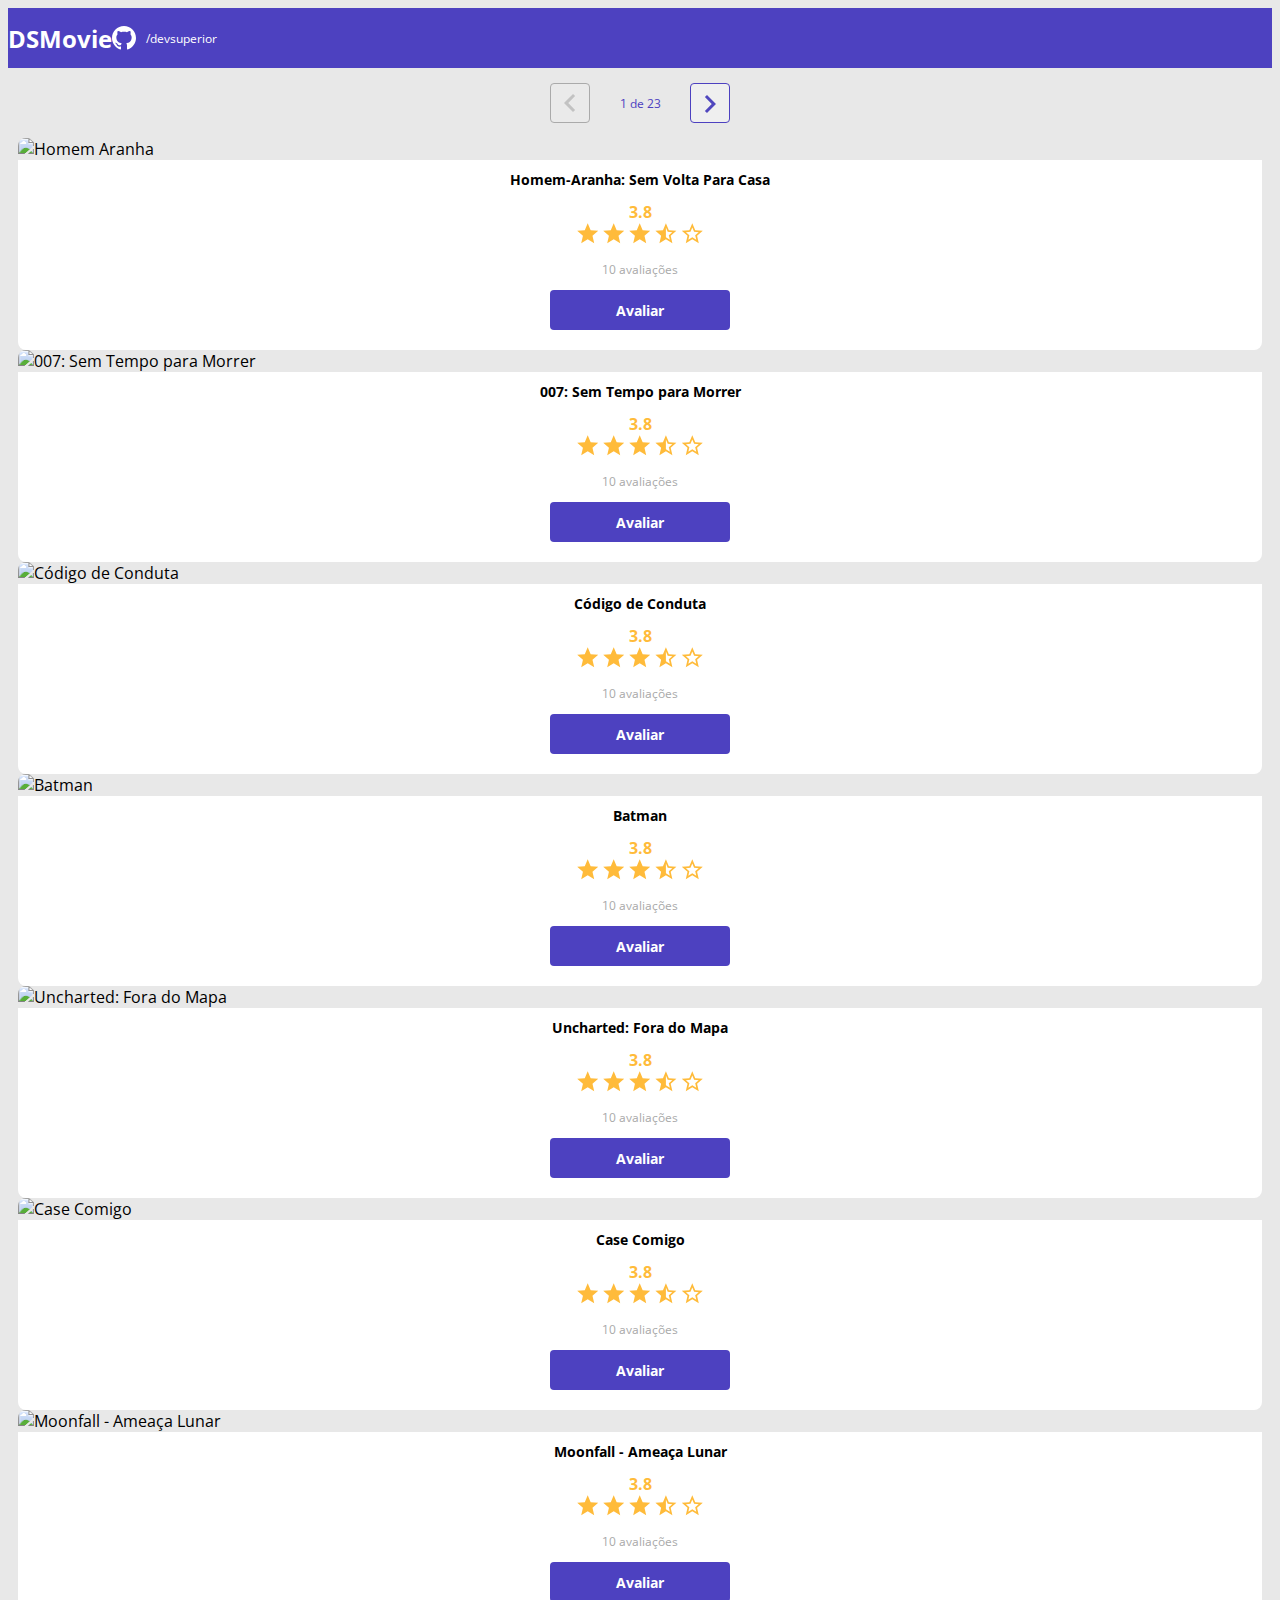
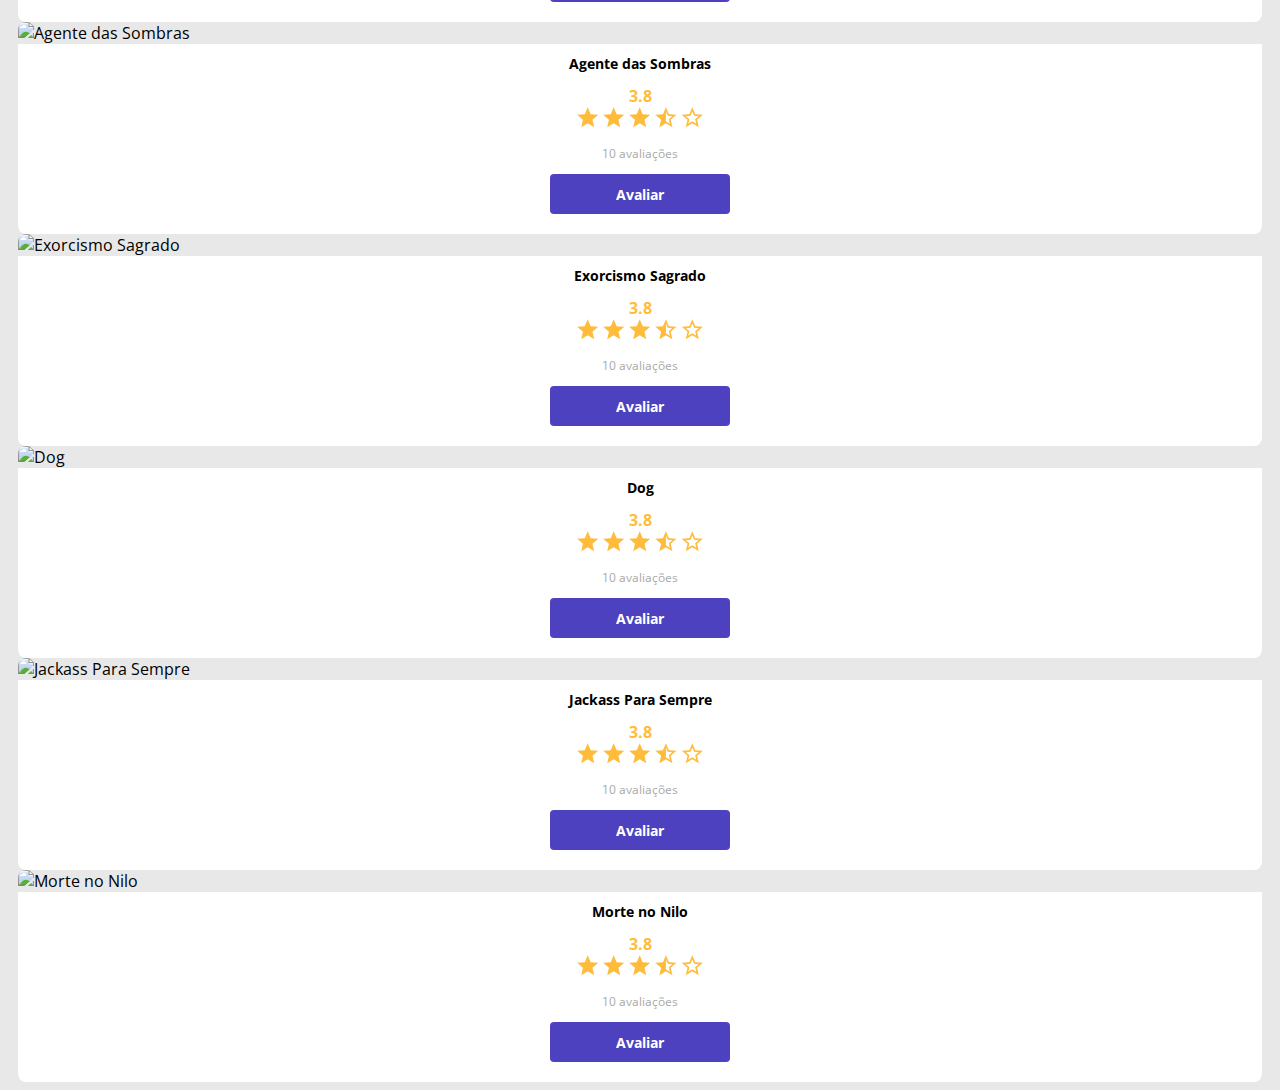
==== commit e89bb541: "Componente de paginação" ====
--- a/index.html
+++ b/index.html
@@ -22,6 +22,18 @@
     <main>
         <section id="dsmovie-card-list" class="container">
 
+            <div class="dsmovie-pagination-container">
+                <div class="dsmovie-pagination-box">
+                    <button disabled>
+                        <img src="img/arrow.svg" alt="voltar">
+                    </button>
+                    <p>1 de 23</p>
+                    <button>
+                        <img class="dsmovie-flip-horizontal" src="img/arrow.svg" alt="proxima página">
+                    </button>
+                </div>
+            </div>
+
             <div class="row">
 
                 <div class="col-sm-6 col-lg-4 col-xl-3 mb-3">
--- a/css/styles.css
+++ b/css/styles.css
@@ -62,7 +62,7 @@
 }
 
 #dsmovie-card-list{
-    padding: 40px 10px;
+    padding: 0 10px;
 }
 
 .dsmovie-card{
@@ -168,4 +168,49 @@
     flex-direction: column;
     align-items: center;
     justify-content: space-between;
+}
+
+.dsmovie-pagination-container{
+    padding: 15px 0;
+    display: flex;
+    justify-content: center;
+}
+
+.dsmovie-pagination-box{
+    width: 180px;
+    display: flex;
+    justify-content: space-between;
+    align-items: center;
+}
+
+.dsmovie-pagination-box p{
+    margin: 0;
+    font-size: 12px;
+    font-weight: 400;
+    color: var(--color-primary);
+}
+
+.dsmovie-pagination-box button{
+    width: 40px;
+    height: 40px;
+    border: 1px solid var(--color-primary);
+    border-radius: 4px;
+    display: flex;
+    justify-content: center;
+    align-items: center;
+}
+.dsmovie-pagination-box button img{
+filter: brightness(0) saturate(100%) invert(30%) sepia(69%) saturate(1472%) hue-rotate(224deg) brightness(82%) contrast(97%);
+}
+
+.dsmovie-pagination-box button:disabled{
+    border: 1px solid var(--text-light-gray)
+}
+
+.dsmovie-pagination-box button:disabled img{
+    filter: unset;
+}
+
+.dsmovie-flip-horizontal{
+    transform: rotate(180deg);
 }